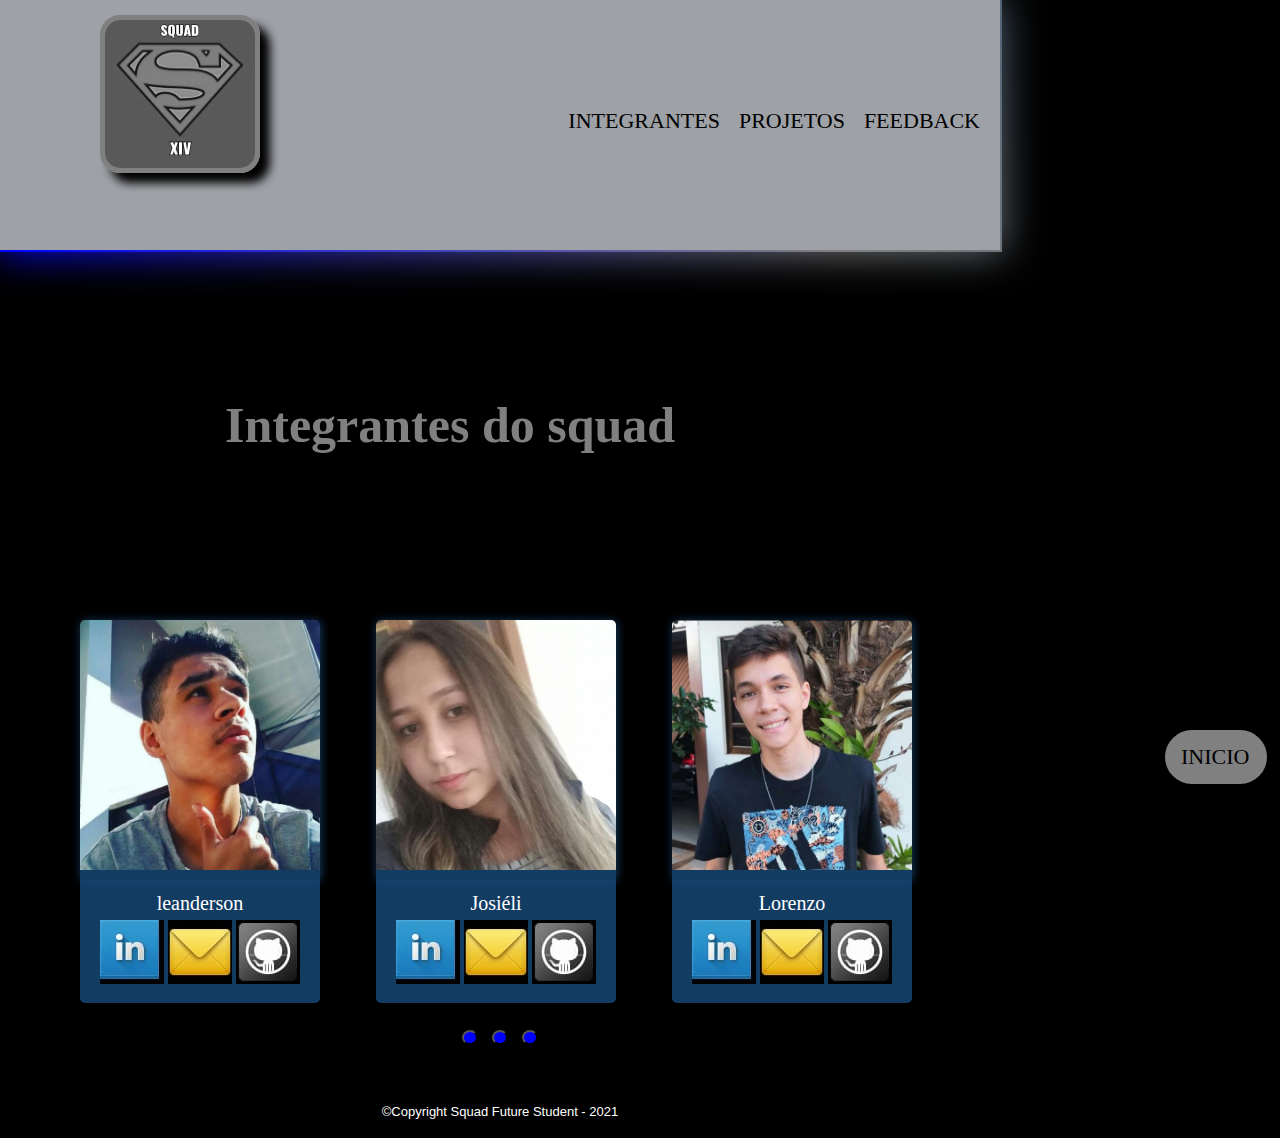
==== index.html @ 220d4c0f "Primeiro commit" ====
<!DOCTYPE html>
    <html>
        <head>
            <meta charset="UTF-8">
            <title>#Teu Futuro/Imed</title>

            <link rel="stylesheet" href="reset.css"><!--arquivo que limpa os estilos que o proprio navegador ja adiciona--> 
            <link rel="stylesheet" href="style.css">

            <meta http-equiv="X-UA-Compatible" content="IE=edge">
            <meta name="viewport" content="width=device-width, initial-scale=1.0">
        </head>

        <body class="plano-de-fundo">  
            <header>
                <div class="logo2" id="voltar-inicio"></div> 
                <img id="logo-squad" alt="logo do squad 14" src="logo-squad.jpeg">           
                    <nav>
                        <ul> 
                            <li><a href="#integrantes">Integrantes</a></li>
                            <li><a href="Projetos.html">Projetos</a></li>
                            <li><a href="feedback.html">Feedback</a></li>
                            <li class="voltar-inicio"><a href="#voltar-inicio">inicio</a></li>  
                        </ul>
                    </nav>
            </header>

            <main>
                <h2 id="integrantes" class="titulo-integrantes">Integrantes do squad</h2>
                
                <div class="center">
                    <div class="wrapper">
                    <div class="inner">
                    <div class="card">
                    <img src="leanderson.jpeg">
                    <div class="content">
                    <h1>leanderson</h1>
                    <a href="https://www.linkedin.com/in/leanderson-p-b7575b210/"><img border="0" src="linkedin.jpeg"></a>
                    <a href="mailto:leanderson-pdsilva@educar.rs.gov.br"><img border="0" src="email.jpeg"></a>
                    <a href="https://github.com/Leanderson-021"><img border="0" src="github.jpeg"></a>
                </div>
                </div>
                <div class="card">
                    <img  src="Josiéli.jpeg">
                    <div class="content">
                    <h1>Josiéli</h1>
                    <a href="https://www.linkedin.com/in/josiéli-de-souza-de-ramos"><img border="0" src="linkedin.jpeg"></a>
                    <a href="mailto:josielisouzaderamos714@gmail.com"><img border="0" src="email.jpeg"></a>
                    <a href="https://github.com/Josi014"><img border="0" src="github.jpeg"></a>
                </div>
                </div>
                <div class="card">
                    <img src="Lorenzo.jpeg">
                    <div class="content">
                    <h1>Lorenzo</h1>
                    <a href="https://www.linkedin.com/in/lorenzo-callegaro-08972020b/"><img border="0" src="linkedin.jpeg"></a>
                    <a href="mailto:lorenzocallegaro6@gmail.com"><img border="0" src="email.jpeg"></a>
                    <a href="https://github.com/lorenzcalle"><img border="0" src="github.jpeg"></a>
                </div>
                </div>
                </div>
                </div>
                
                <div class="map">
                    <button id="active first"></button>
                    <button class="second"></button>
                    <button class="third"></button>
                </div>
                </div>
                <script src="javascript.js"></script>
            </main>
            
            <footer>
                <p class="Copyright">&copy;Copyright Squad Future Student - 2021</p>
            </footer>
        
            
        </body>
    </html>
---- style.css ----
.plano-de-fundo{
    background: black;
    position: absolute;
}

.logo2{
    background-image: url(cinza-img.jpeg);
    width: 100%;
    height: 250px;
    position: absolute;
}

.logo2:before,
.logo2:after{
    content: '';
    position: absolute;
    left: -2px;
    top: -2px;
    background:linear-gradient(45deg,#0000ff,gray,#174978d2, white, black, green);
    width:calc( 100% + 4px);
    height: calc( 100% + 4px);
    background-size: 400%;
    z-index: -1;
    animation: animate 20s linear infinite;
}

@keyframes animate{
    0%{
        background-position: 0 0;
    }

    50%{
        background-position:300% 0;
    }

    100%{
        background-position:0 0;
    }
}

.logo2:after{
    filter: blur(20px);
}

#logo-squad{
    position: absolute;
    width: 15%;
    height: 13%;
    margin: 15px 0;
    left: 10%;
    border-radius: 20px;
    border: 5px solid;
    border-color: gray;  
    box-shadow: 10px 10px 10px #000000;    
}

.voltar-inicio{
    position: fixed;
    right: 0;
    top: 85%;
    width: 70px;
    margin-top: -2.5em;
    margin-right: 0.5rem;
    padding: 1rem;
    background: gray;
    border-radius: 50px;
    border: 5px solid;
    border-color: black;    
}

.voltar-inicio:hover{
    border-color: #174978d2;
}

.voltar-inicio:active{
    border-color: gray;
}

nav {
    position: absolute;
    top: 110px;
    right: 20px;
}

nav li {
   display: inline;
   margin: 0 0 0 15px;
}

nav a {
    text-transform: uppercase;
    font-family: initial;
    color: black;
    font-size: 22px;
    text-decoration: none;
}

nav a:hover{
    color: #174978d2;
    text-decoration: underline;
    font-weight: bolder;
    font-size: 23px;
    box-shadow: 5px 5px 5px white;   
}

.titulo-integrantes{
    position: absolute;
    padding-top: 400px;
    padding-left: 225px;
    color: gray;
    font-weight: bolder;
    font-size: 50px;
    font-family: Georgia, 'Times New Roman', Times, serif;
}

main{
    width: 1000px;
}

.center{ 
    align-items: center;
    display: flex;
    flex-direction: column;
    height: 100%;
    justify-content: center;
}

.wrapper {
    display: flex;
    grid-gap: 1em;
    overflow: hidden;
    width: 55em;
}

.wrapper > .inner { 
        display: flex;
        grid-gap: 1em;
        transition: all 1s ease-in-out;
        height: 300px; 
        position: absolute;
        padding-top: 600px;    
}   

.card{
    margin: 20px;
    border-radius: 0.5em;
    box-shadow: 1px 1px 10px #174978d2; 
    border-radius: 5px;
}

.card > img {
    border-top-right-radius: inherit;
    border-top-left-radius: inherit;
    display: block;
    width: 15em;
    height: 250px;
}

.card >.content {
    border-bottom-left-radius: inherit;
    border-bottom-right-radius: inherit;
    padding: 1em;
    background-color: #174978d2; 
    text-align: center;}

.card > .content:hover{
    background-color: #08233bd2;

}

h1, h3 {
    margin:  0.35em 0;}

h1 {
  color: #fff;
  font-size: 1.25rem;
  line-height: 1;
}

h3 {
    color: #ccc;
    font-size: 0.9rem;
    font-weight: 300;
}

button{
    position: relative;
    background-color: blue;
    cursor: pointer;
    margin: 5px;
    top: 1025px;
    user-select: none;
    border-radius: 70%;
    width: 15px;
    height: 15px;
}


button:hover{
    background-color:bisque ;
}
 
footer{
    display: flex;
    background-color: black;
    font-family: 'Ubuntu', sans-serif;
    flex-direction: column;
    align-items: center;
    margin-top: 1060px;
}

footer p{
    margin-bottom: 10px;
}

.Copyright{
    color: #ffffff;
    font-size: 13px;
    margin: 20px;
}

@media(max-width: 700px){
    .logo2, .plano-de-fundo
    header{
        display: flex;
        flex-direction: column;
        margin-bottom: 10px;
    }

main{
        display: flex;
    }

}
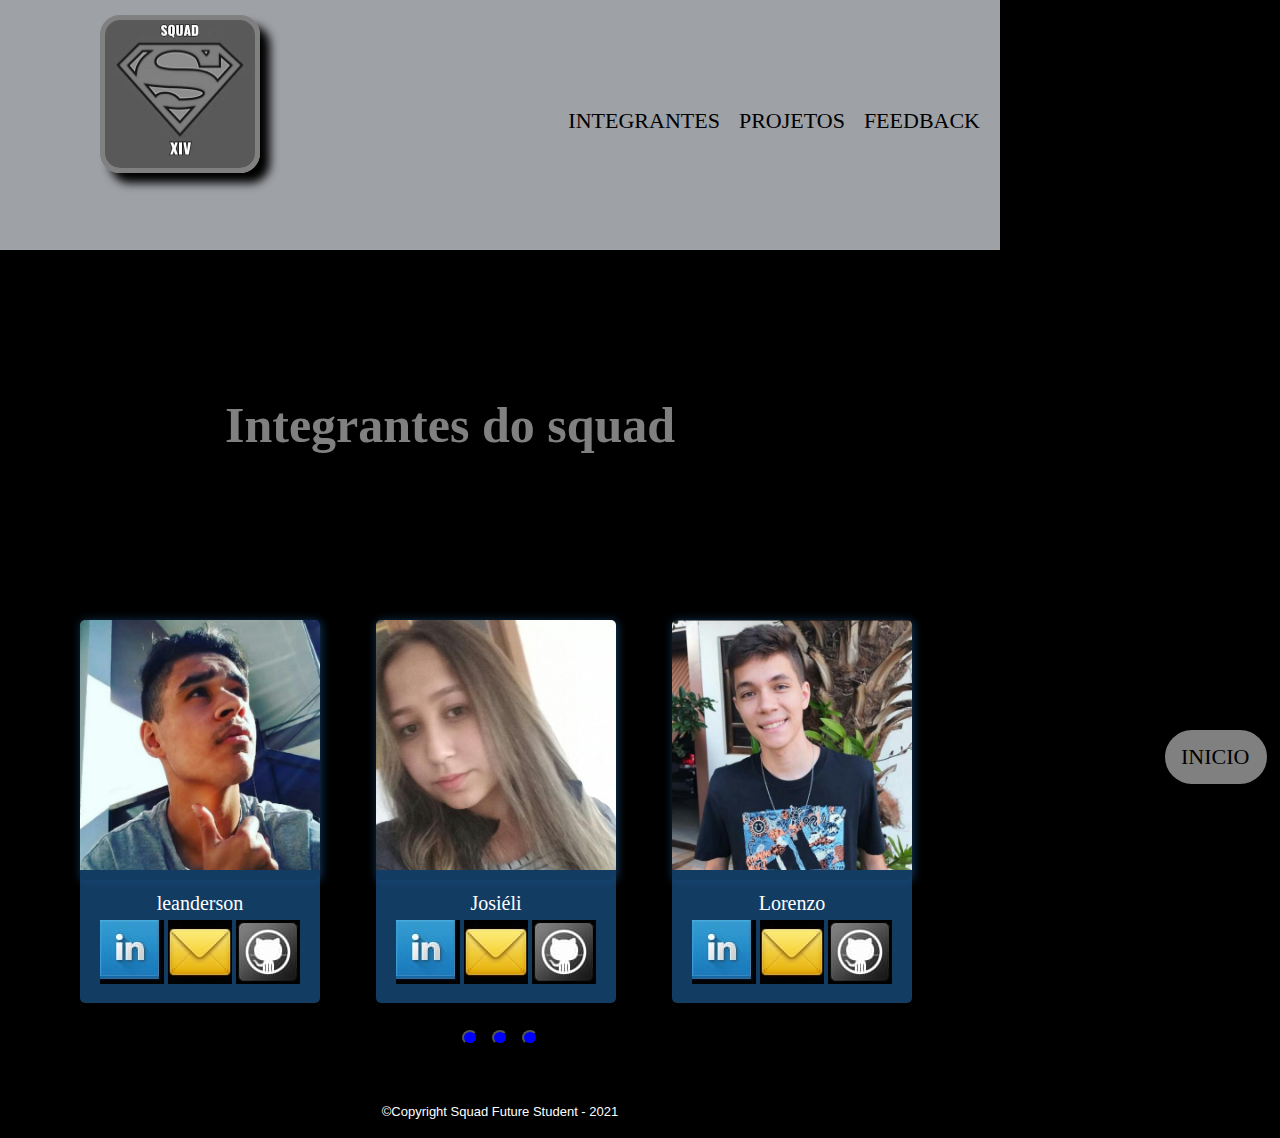
==== commit bd45c9c2: "Segundo commit" ====
--- a/index.html
+++ b/index.html
@@ -13,8 +13,8 @@
 
         <body class="plano-de-fundo">  
             <header>
-                <div class="logo2" id="voltar-inicio"></div> 
-                <img id="logo-squad" alt="logo do squad 14" src="logo-squad.jpeg">           
+                <img id="voltar-inicio" class="logo2" alt="logo2" src="fotos/cinza-img.jpeg">           
+                <img id="logo-squad" alt="logo do squad 14" src="fotos/logo-squad.jpeg">           
                     <nav>
                         <ul> 
                             <li><a href="#integrantes">Integrantes</a></li>
@@ -25,37 +25,37 @@
                     </nav>
             </header>
 
-            <main>
-                <h2 id="integrantes" class="titulo-integrantes">Integrantes do squad</h2>
+            <main id="integrantes">
+                <h2 class="titulo-integrantes">Integrantes do squad</h2>
                 
                 <div class="center">
                     <div class="wrapper">
                     <div class="inner">
                     <div class="card">
-                    <img src="leanderson.jpeg">
+                    <img src="fotos/leanderson.jpeg">
                     <div class="content">
                     <h1>leanderson</h1>
-                    <a href="https://www.linkedin.com/in/leanderson-p-b7575b210/"><img border="0" src="linkedin.jpeg"></a>
-                    <a href="mailto:leanderson-pdsilva@educar.rs.gov.br"><img border="0" src="email.jpeg"></a>
-                    <a href="https://github.com/Leanderson-021"><img border="0" src="github.jpeg"></a>
+                    <a href="https://www.linkedin.com/in/leanderson-p-b7575b210/"><img border="0" src="fotos/linkedin.jpeg"></a>
+                    <a href="mailto:leanderson-pdsilva@educar.rs.gov.br"><img border="0" src="fotos/email.jpeg"></a>
+                    <a href="https://github.com/Leanderson-021"><img border="0" src="fotos/github.jpeg"></a>
                 </div>
                 </div>
                 <div class="card">
-                    <img  src="Josiéli.jpeg">
+                    <img  src="fotos/Josiéli.jpeg">
                     <div class="content">
                     <h1>Josiéli</h1>
-                    <a href="https://www.linkedin.com/in/josiéli-de-souza-de-ramos"><img border="0" src="linkedin.jpeg"></a>
-                    <a href="mailto:josielisouzaderamos714@gmail.com"><img border="0" src="email.jpeg"></a>
-                    <a href="https://github.com/Josi014"><img border="0" src="github.jpeg"></a>
+                    <a href="https://www.linkedin.com/in/josiéli-de-souza-de-ramos"><img border="0" src="fotos/linkedin.jpeg"></a>
+                    <a href="mailto:josielisouzaderamos714@gmail.com"><img border="0" src="fotos/email.jpeg"></a>
+                    <a href="https://github.com/Josi014"><img border="0" src="fotos/github.jpeg"></a>
                 </div>
                 </div>
                 <div class="card">
-                    <img src="Lorenzo.jpeg">
+                    <img src="fotos/Lorenzo.jpeg">
                     <div class="content">
                     <h1>Lorenzo</h1>
-                    <a href="https://www.linkedin.com/in/lorenzo-callegaro-08972020b/"><img border="0" src="linkedin.jpeg"></a>
-                    <a href="mailto:lorenzocallegaro6@gmail.com"><img border="0" src="email.jpeg"></a>
-                    <a href="https://github.com/lorenzcalle"><img border="0" src="github.jpeg"></a>
+                    <a href="https://www.linkedin.com/in/lorenzo-callegaro-08972020b/"><img border="0" src="fotos/linkedin.jpeg"></a>
+                    <a href="mailto:lorenzocallegaro6@gmail.com"><img border="0" src="fotos/email.jpeg"></a>
+                    <a href="https://github.com/lorenzcalle"><img border="0" src="fotos/github.jpeg"></a>
                 </div>
                 </div>
                 </div>
@@ -67,7 +67,7 @@
                     <button class="third"></button>
                 </div>
                 </div>
-                <script src="javascript.js"></script>
+                <script src="js/javascript.js"></script>
             </main>
             
             <footer>
--- a/style.css
+++ b/style.css
@@ -4,7 +4,6 @@
 }
 
 .logo2{
-    background-image: url(cinza-img.jpeg);
     width: 100%;
     height: 250px;
     position: absolute;
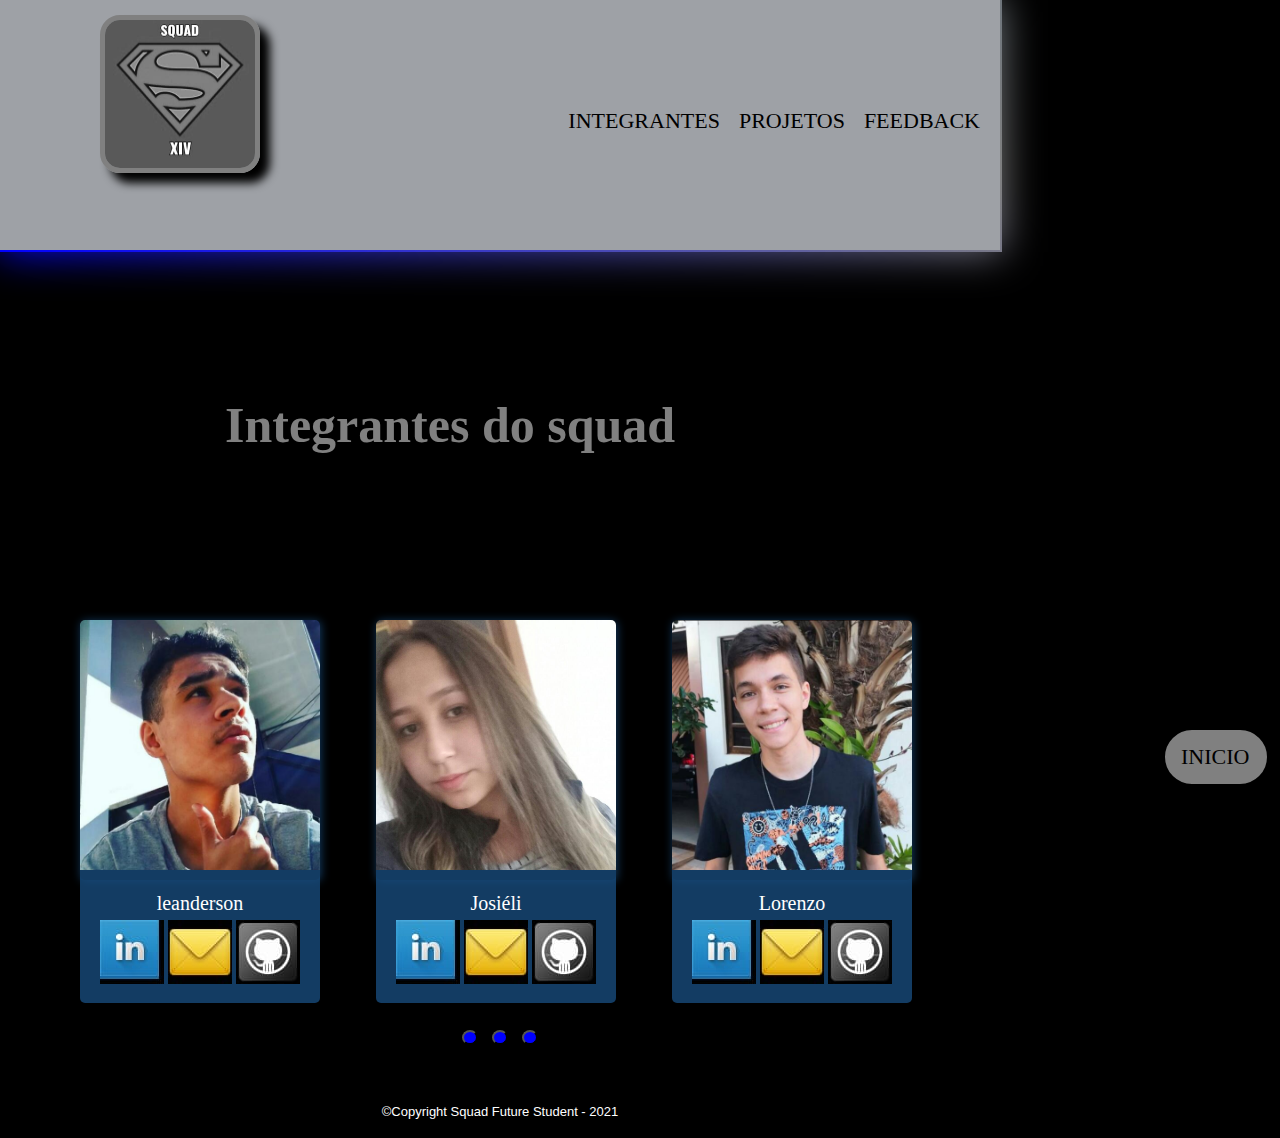
==== commit b4138251: "Terceiro commit" ====
--- a/index.html
+++ b/index.html
@@ -13,7 +13,7 @@
 
         <body class="plano-de-fundo">  
             <header>
-                <img id="voltar-inicio" class="logo2" alt="logo2" src="fotos/cinza-img.jpeg">           
+                <div id="voltar-inicio" class="logo2"></div>          
                 <img id="logo-squad" alt="logo do squad 14" src="fotos/logo-squad.jpeg">           
                     <nav>
                         <ul> 
@@ -25,8 +25,8 @@
                     </nav>
             </header>
 
-            <main id="integrantes">
-                <h2 class="titulo-integrantes">Integrantes do squad</h2>
+            <main>
+                <h2 id="integrantes" class="titulo-integrantes">Integrantes do squad</h2>
                 
                 <div class="center">
                     <div class="wrapper">
--- a/style.css
+++ b/style.css
@@ -4,6 +4,7 @@
 }
 
 .logo2{
+    background-image: url(fotos/imagecinza.jpeg);
     width: 100%;
     height: 250px;
     position: absolute;
@@ -15,7 +16,7 @@
     position: absolute;
     left: -2px;
     top: -2px;
-    background:linear-gradient(45deg,#0000ff,gray,#174978d2, white, black, green);
+    background:linear-gradient(45deg,#0000ff,gray,#174978d2, white, black);
     width:calc( 100% + 4px);
     height: calc( 100% + 4px);
     background-size: 400%;
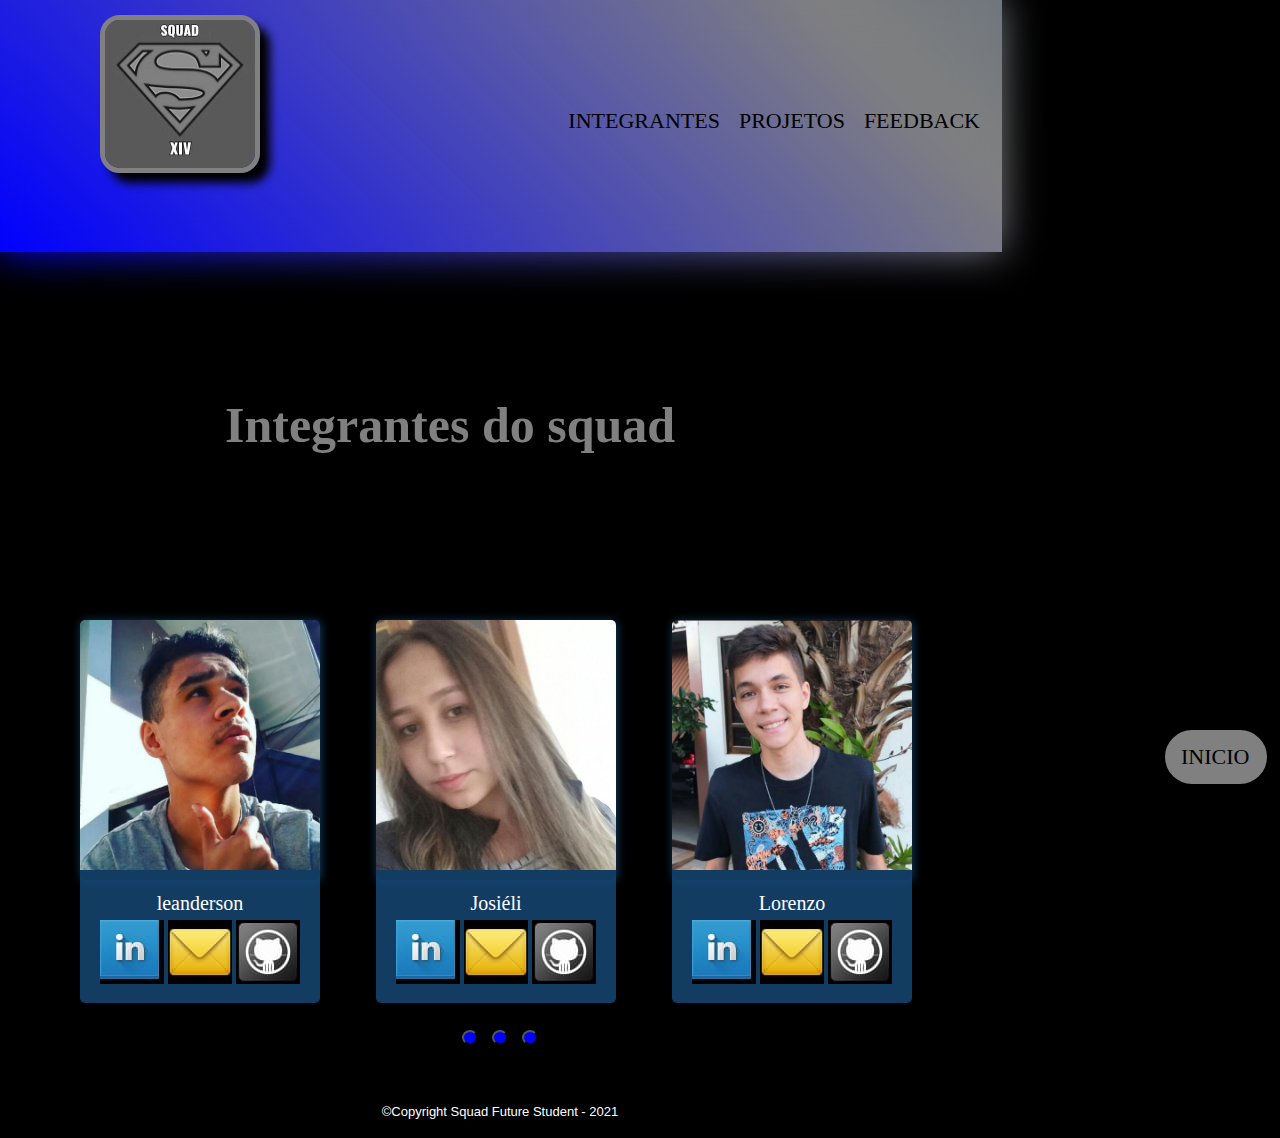
==== commit 6ab123d3: "Sexto commit" ====
--- a/index.html
+++ b/index.html
@@ -4,8 +4,8 @@
             <meta charset="UTF-8">
             <title>#Teu Futuro/Imed</title>
 
-            <link rel="stylesheet" href="reset.css"><!--arquivo que limpa os estilos que o proprio navegador ja adiciona--> 
-            <link rel="stylesheet" href="style.css">
+            <link rel="stylesheet" href="css/reset.css"><!--arquivo que limpa os estilos que o proprio navegador ja adiciona--> 
+            <link rel="stylesheet" href="css/style.css">
 
             <meta http-equiv="X-UA-Compatible" content="IE=edge">
             <meta name="viewport" content="width=device-width, initial-scale=1.0">
@@ -14,7 +14,7 @@
         <body class="plano-de-fundo">  
             <header>
                 <div id="voltar-inicio" class="logo2"></div>          
-                <img id="logo-squad" alt="logo do squad 14" src="fotos/logo-squad.jpeg">           
+                <img id="logo-squad" alt="logo do squad 14" src="images/logo-squad.jpeg">           
                     <nav>
                         <ul> 
                             <li><a href="#integrantes">Integrantes</a></li>
@@ -32,7 +32,7 @@
                     <div class="wrapper">
                     <div class="inner">
                     <div class="card">
-                    <img src="fotos/leanderson.jpeg">
+                    <img src="images/integrante1.jpeg">
                     <div class="content">
                     <h1>leanderson</h1>
                     <a href="https://www.linkedin.com/in/leanderson-p-b7575b210/"><img border="0" src="fotos/linkedin.jpeg"></a>
@@ -41,7 +41,7 @@
                 </div>
                 </div>
                 <div class="card">
-                    <img  src="fotos/Josiéli.jpeg">
+                    <img  src="images/integrante2.jpeg">
                     <div class="content">
                     <h1>Josiéli</h1>
                     <a href="https://www.linkedin.com/in/josiéli-de-souza-de-ramos"><img border="0" src="fotos/linkedin.jpeg"></a>
@@ -50,7 +50,7 @@
                 </div>
                 </div>
                 <div class="card">
-                    <img src="fotos/Lorenzo.jpeg">
+                    <img src="images/integrante3.jpeg">
                     <div class="content">
                     <h1>Lorenzo</h1>
                     <a href="https://www.linkedin.com/in/lorenzo-callegaro-08972020b/"><img border="0" src="fotos/linkedin.jpeg"></a>
--- a/css/style.css
+++ b/css/style.css
@@ -0,0 +1,234 @@
+.plano-de-fundo{
+    background: black;
+    position: absolute;
+}
+
+.logo2{
+    background-image: url(images/logo-cinza.jpeg);
+    width: 100%;
+    height: 250px;
+    position: absolute;
+}
+
+.logo2:before,
+.logo2:after{
+    content: '';
+    position: absolute;
+    left: -2px;
+    top: -2px;
+    background:linear-gradient(45deg,#0000ff,gray,#174978d2, white, black);
+    width:calc( 100% + 4px);
+    height: calc( 100% + 4px);
+    background-size: 400%;
+    z-index: -1;
+    animation: animate 20s linear infinite;
+}
+
+@keyframes animate{
+    0%{
+        background-position: 0 0;
+    }
+
+    50%{
+        background-position:300% 0;
+    }
+
+    100%{
+        background-position:0 0;
+    }
+}
+
+.logo2:after{
+    filter: blur(20px);
+}
+
+#logo-squad{
+    position: absolute;
+    width: 15%;
+    height: 13%;
+    margin: 15px 0;
+    left: 10%;
+    border-radius: 20px;
+    border: 5px solid;
+    border-color: gray;  
+    box-shadow: 10px 10px 10px #000000;    
+}
+
+.voltar-inicio{
+    position: fixed;
+    right: 0;
+    top: 85%;
+    width: 70px;
+    margin-top: -2.5em;
+    margin-right: 0.5rem;
+    padding: 1rem;
+    background: gray;
+    border-radius: 50px;
+    border: 5px solid;
+    border-color: black;    
+}
+
+.voltar-inicio:hover{
+    border-color: #174978d2;
+}
+
+.voltar-inicio:active{
+    border-color: gray;
+}
+
+nav {
+    position: absolute;
+    top: 110px;
+    right: 20px;
+}
+
+nav li {
+   display: inline;
+   margin: 0 0 0 15px;
+}
+
+nav a {
+    text-transform: uppercase;
+    font-family: initial;
+    color: black;
+    font-size: 22px;
+    text-decoration: none;
+}
+
+nav a:hover{
+    color: #174978d2;
+    text-decoration: underline;
+    font-weight: bolder;
+    font-size: 23px;
+    box-shadow: 5px 5px 5px white;   
+}
+
+.titulo-integrantes{
+    position: absolute;
+    padding-top: 400px;
+    padding-left: 225px;
+    color: gray;
+    font-weight: bolder;
+    font-size: 50px;
+    font-family: Georgia, 'Times New Roman', Times, serif;
+}
+
+main{
+    width: 1000px;
+}
+
+.center{ 
+    align-items: center;
+    display: flex;
+    flex-direction: column;
+    height: 100%;
+    justify-content: center;
+}
+
+.wrapper {
+    display: flex;
+    grid-gap: 1em;
+    overflow: hidden;
+    width: 55em;
+}
+
+.wrapper > .inner { 
+        display: flex;
+        grid-gap: 1em;
+        transition: all 1s ease-in-out;
+        height: 300px; 
+        position: absolute;
+        padding-top: 600px;    
+}   
+
+.card{
+    margin: 20px;
+    border-radius: 0.5em;
+    box-shadow: 1px 1px 10px #174978d2; 
+    border-radius: 5px;
+}
+
+.card > img {
+    border-top-right-radius: inherit;
+    border-top-left-radius: inherit;
+    display: block;
+    width: 15em;
+    height: 250px;
+}
+
+.card >.content {
+    border-bottom-left-radius: inherit;
+    border-bottom-right-radius: inherit;
+    padding: 1em;
+    background-color: #174978d2; 
+    text-align: center;}
+
+.card > .content:hover{
+    background-color: #08233bd2;
+
+}
+
+h1, h3 {
+    margin:  0.35em 0;}
+
+h1 {
+  color: #fff;
+  font-size: 1.25rem;
+  line-height: 1;
+}
+
+h3 {
+    color: #ccc;
+    font-size: 0.9rem;
+    font-weight: 300;
+}
+
+button{
+    position: relative;
+    background-color: blue;
+    cursor: pointer;
+    margin: 5px;
+    top: 1025px;
+    user-select: none;
+    border-radius: 70%;
+    width: 15px;
+    height: 15px;
+}
+
+
+button:hover{
+    background-color:bisque ;
+}
+ 
+footer{
+    display: flex;
+    background-color: black;
+    font-family: 'Ubuntu', sans-serif;
+    flex-direction: column;
+    align-items: center;
+    margin-top: 1060px;
+}
+
+footer p{
+    margin-bottom: 10px;
+}
+
+.Copyright{
+    color: #ffffff;
+    font-size: 13px;
+    margin: 20px;
+}
+
+@media(max-width: 700px){
+    .logo2, .plano-de-fundo
+    header{
+        display: flex;
+        flex-direction: column;
+        margin-bottom: 10px;
+    }
+
+main{
+        display: flex;
+    }
+
+}
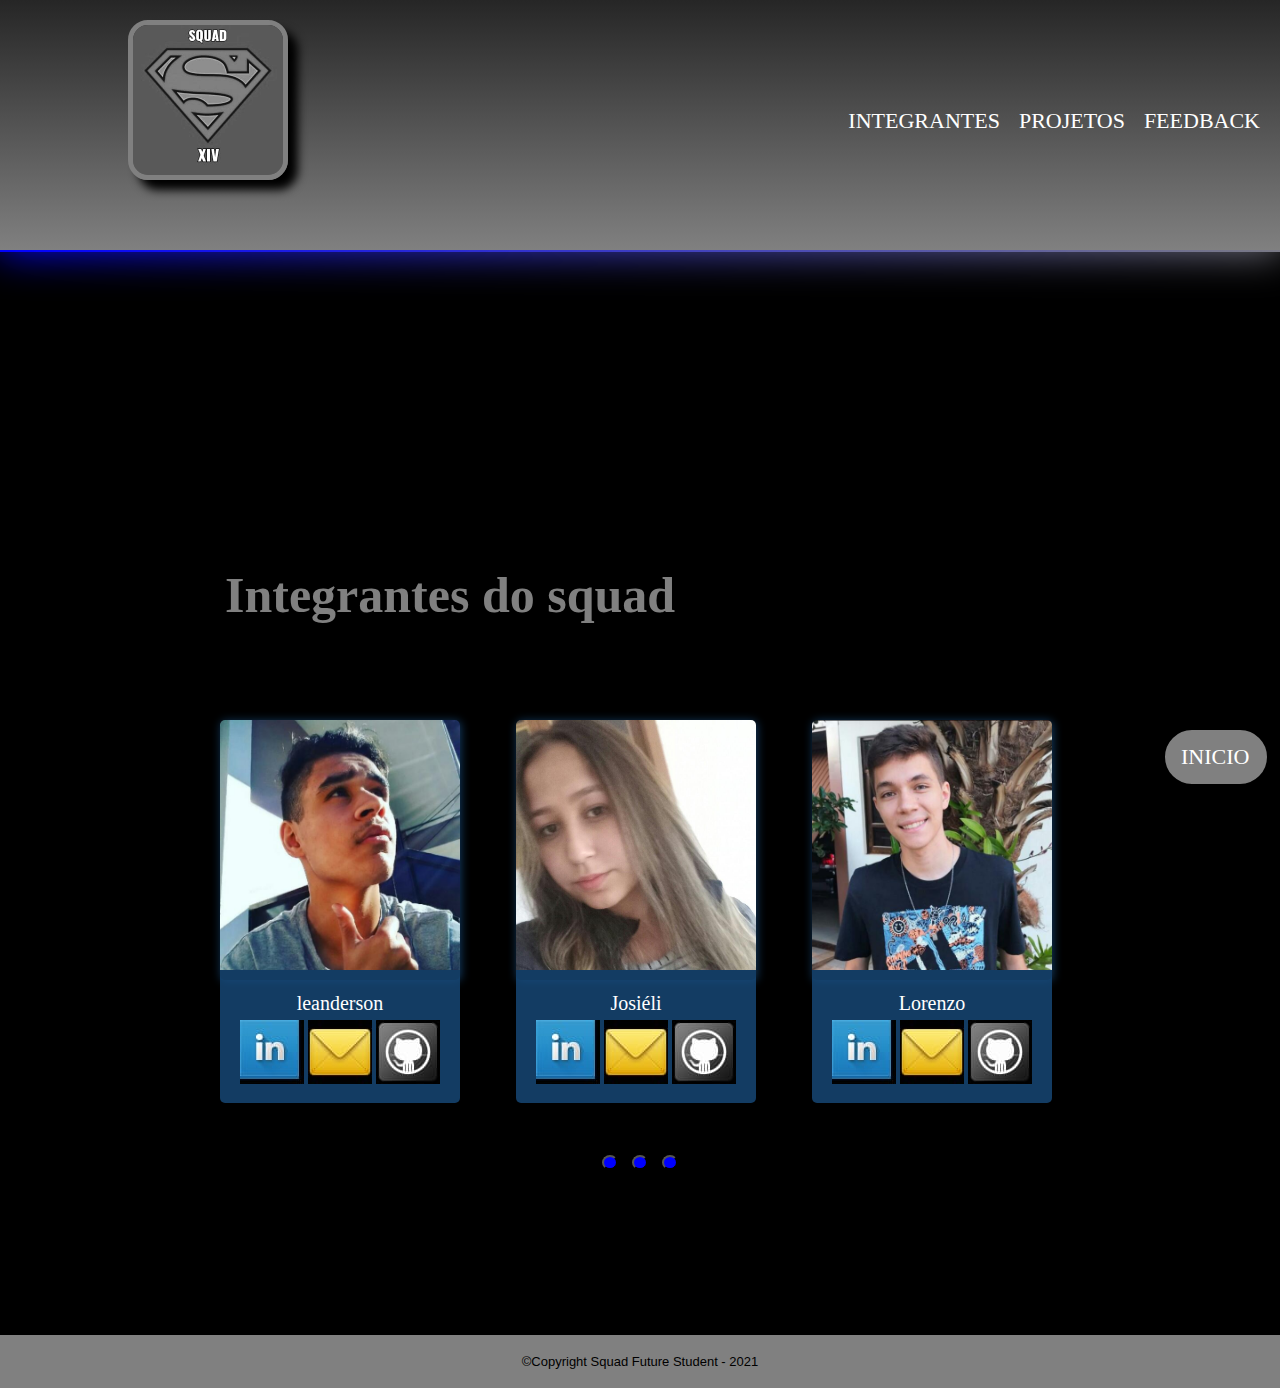
==== commit b3976e28: "Setimo commit, t" ====
--- a/index.html
+++ b/index.html
@@ -5,20 +5,23 @@
             <title>#Teu Futuro/Imed</title>
 
             <link rel="stylesheet" href="css/reset.css"><!--arquivo que limpa os estilos que o proprio navegador ja adiciona--> 
+            <link rel="stylesheet" href="css/header.css">
             <link rel="stylesheet" href="css/style.css">
+            <link rel="stylesheet" href="css/responsividade.css">
+
 
             <meta http-equiv="X-UA-Compatible" content="IE=edge">
             <meta name="viewport" content="width=device-width, initial-scale=1.0">
         </head>
 
-        <body class="plano-de-fundo">  
+        <body>  
             <header>
                 <div id="voltar-inicio" class="logo2"></div>          
-                <img id="logo-squad" alt="logo do squad 14" src="images/logo-squad.jpeg">           
+                <img id="logo-squad" alt="logo do squad 14" src="images/cabecalho/logo-squad.jpeg">           
                     <nav>
                         <ul> 
                             <li><a href="#integrantes">Integrantes</a></li>
-                            <li><a href="Projetos.html">Projetos</a></li>
+                            <li><a href="projetos.html">Projetos</a></li>
                             <li><a href="feedback.html">Feedback</a></li>
                             <li class="voltar-inicio"><a href="#voltar-inicio">inicio</a></li>  
                         </ul>
@@ -32,30 +35,30 @@
                     <div class="wrapper">
                     <div class="inner">
                     <div class="card">
-                    <img src="images/integrante1.jpeg">
+                    <img src="images/integrantes/integrante1.jpeg">
                     <div class="content">
                     <h1>leanderson</h1>
-                    <a href="https://www.linkedin.com/in/leanderson-p-b7575b210/"><img border="0" src="fotos/linkedin.jpeg"></a>
-                    <a href="mailto:leanderson-pdsilva@educar.rs.gov.br"><img border="0" src="fotos/email.jpeg"></a>
-                    <a href="https://github.com/Leanderson-021"><img border="0" src="fotos/github.jpeg"></a>
+                    <a href="https://www.linkedin.com/in/leanderson-p-b7575b210/"><img border="0" src="images/redesDeContato/linkedin.jpeg"></a>
+                    <a href="mailto:leanderson-pdsilva@educar.rs.gov.br"><img border="0" src="images/redesDeContato/email.jpeg"></a>
+                    <a href="https://github.com/Leanderson-021"><img border="0" src="images/redesDeContato/github.jpeg"></a>
                 </div>
                 </div>
                 <div class="card">
-                    <img  src="images/integrante2.jpeg">
+                    <img  src="images/integrantes/integrante2.jpeg">
                     <div class="content">
                     <h1>Josiéli</h1>
-                    <a href="https://www.linkedin.com/in/josiéli-de-souza-de-ramos"><img border="0" src="fotos/linkedin.jpeg"></a>
-                    <a href="mailto:josielisouzaderamos714@gmail.com"><img border="0" src="fotos/email.jpeg"></a>
-                    <a href="https://github.com/Josi014"><img border="0" src="fotos/github.jpeg"></a>
+                    <a href="https://www.linkedin.com/in/josiéli-de-souza-de-ramos"><img border="0" src="images/redesDeContato/linkedin.jpeg"></a>
+                    <a href="mailto:josielisouzaderamos714@gmail.com"><img border="0" src="images/redesDeContato/email.jpeg"></a>
+                    <a href="https://github.com/Josi014"><img border="0" src="images/redesDeContato/github.jpeg"></a>
                 </div>
                 </div>
                 <div class="card">
-                    <img src="images/integrante3.jpeg">
+                    <img src="images/integrantes/integrante3.jpeg">
                     <div class="content">
                     <h1>Lorenzo</h1>
-                    <a href="https://www.linkedin.com/in/lorenzo-callegaro-08972020b/"><img border="0" src="fotos/linkedin.jpeg"></a>
-                    <a href="mailto:lorenzocallegaro6@gmail.com"><img border="0" src="fotos/email.jpeg"></a>
-                    <a href="https://github.com/lorenzcalle"><img border="0" src="fotos/github.jpeg"></a>
+                    <a href="https://www.linkedin.com/in/lorenzo-callegaro-08972020b/"><img border="0" src="images/redesDeContato/linkedin.jpeg"></a>
+                    <a href="mailto:lorenzocallegaro6@gmail.com"><img border="0" src="images/redesDeContato/email.jpeg"></a>
+                    <a href="https://github.com/lorenzcalle"><img border="0" src="images/redesDeContato/github.jpeg"></a>
                 </div>
                 </div>
                 </div>
@@ -69,11 +72,9 @@
                 </div>
                 <script src="js/javascript.js"></script>
             </main>
-            
+        
             <footer>
-                <p class="Copyright">&copy;Copyright Squad Future Student - 2021</p>
+                    <p class="Copyright">&copy;Copyright Squad Future Student - 2021</p>
             </footer>
-        
-            
         </body>
     </html>--- a/css/header.css
+++ b/css/header.css
@@ -0,0 +1,127 @@
+body{
+    margin: 0;
+    padding: 0;
+    background: #000;
+}
+
+.logo2{
+    position: relative;
+    padding: 0;
+    margin: 0;
+    width:100%;
+    height: 250px;
+    background: linear-gradient(0deg,gray,#262626);
+}
+
+.logo2:before,
+.logo2:after{
+    content: '';
+    position: absolute;
+    left: -2px;
+    top: -2px;
+    background:linear-gradient(45deg,#0000ff,gray,#174978d2, white, black);
+    width:calc( 100% + 4px);
+    height: calc( 100% + 4px);
+    background-size: 400%;
+    z-index: -1;
+    animation: animate 20s linear infinite;
+}
+
+@keyframes animate{
+    0%{
+        background-position: 0 0;
+    }
+
+    50%{
+        background-position:300% 0;
+    }
+
+    100%{
+        background-position:0 0;
+    }
+}
+
+.logo2:after{
+    filter: blur(20px);
+}
+
+#logo-squad{
+    position: absolute;
+    width: 150px;
+    height: 150px;
+    margin: -230px 0;
+    left: 10%;
+    border-radius: 20px;
+    border: 5px solid;
+    border-color: gray;  
+    box-shadow: 10px 10px 10px #000000;    
+}
+
+.voltar-inicio{
+    position: fixed;
+    right: 0;
+    top: 85%;
+    width: 70px;
+    margin-top: -2.5em;
+    margin-right: 0.5rem;
+    padding: 1rem;
+    background: gray;
+    border-radius: 50px;
+    border: 5px solid;
+    border-color: black;    
+}
+
+.voltar-inicio:hover{
+    border-color: #174978d2;
+}
+
+.voltar-inicio:active{
+    border-color: gray;
+}
+
+nav {
+    position: absolute;
+    top: 110px;
+    right: 20px;
+}
+
+nav li {
+   display: inline;
+   margin: 0 0 0 15px;
+}
+
+nav a {
+    text-transform: uppercase;
+    font-family: initial;
+    color: white;
+    font-size: 22px;
+    text-decoration: none;
+}
+
+nav a:hover{
+    color: blue;
+    text-decoration: underline;
+    font-weight: bolder;
+    font-size: 23px;
+    box-shadow: 5px 5px 5px white;   
+}
+
+/**RODAPE**/
+footer{
+    display: flex;
+    background-color: gray;
+    font-family: 'Ubuntu', sans-serif;
+    flex-direction: column;
+    align-items: center;
+    margin-top: 1060px;
+}
+
+footer p{
+    margin-bottom: 10px;
+}
+
+.Copyright{
+    color: #000000;
+    font-size: 13px;
+    margin: 20px;
+}--- a/css/style.css
+++ b/css/style.css
@@ -1,120 +1,11 @@
-.plano-de-fundo{
-    background: black;
-    position: absolute;
-}
-
-.logo2{
-    background-image: url(images/logo-cinza.jpeg);
-    width: 100%;
-    height: 250px;
-    position: absolute;
-}
-
-.logo2:before,
-.logo2:after{
-    content: '';
-    position: absolute;
-    left: -2px;
-    top: -2px;
-    background:linear-gradient(45deg,#0000ff,gray,#174978d2, white, black);
-    width:calc( 100% + 4px);
-    height: calc( 100% + 4px);
-    background-size: 400%;
-    z-index: -1;
-    animation: animate 20s linear infinite;
-}
-
-@keyframes animate{
-    0%{
-        background-position: 0 0;
-    }
-
-    50%{
-        background-position:300% 0;
-    }
-
-    100%{
-        background-position:0 0;
-    }
-}
-
-.logo2:after{
-    filter: blur(20px);
-}
-
-#logo-squad{
-    position: absolute;
-    width: 15%;
-    height: 13%;
-    margin: 15px 0;
-    left: 10%;
-    border-radius: 20px;
-    border: 5px solid;
-    border-color: gray;  
-    box-shadow: 10px 10px 10px #000000;    
-}
-
-.voltar-inicio{
-    position: fixed;
-    right: 0;
-    top: 85%;
-    width: 70px;
-    margin-top: -2.5em;
-    margin-right: 0.5rem;
-    padding: 1rem;
-    background: gray;
-    border-radius: 50px;
-    border: 5px solid;
-    border-color: black;    
-}
-
-.voltar-inicio:hover{
-    border-color: #174978d2;
-}
-
-.voltar-inicio:active{
-    border-color: gray;
-}
-
-nav {
-    position: absolute;
-    top: 110px;
-    right: 20px;
-}
-
-nav li {
-   display: inline;
-   margin: 0 0 0 15px;
-}
-
-nav a {
-    text-transform: uppercase;
-    font-family: initial;
-    color: black;
-    font-size: 22px;
-    text-decoration: none;
-}
-
-nav a:hover{
-    color: #174978d2;
-    text-decoration: underline;
-    font-weight: bolder;
-    font-size: 23px;
-    box-shadow: 5px 5px 5px white;   
-}
-
 .titulo-integrantes{
     position: absolute;
-    padding-top: 400px;
+    padding-top: 320px;
     padding-left: 225px;
     color: gray;
     font-weight: bolder;
     font-size: 50px;
     font-family: Georgia, 'Times New Roman', Times, serif;
-}
-
-main{
-    width: 1000px;
 }
 
 .center{ 
@@ -138,7 +29,7 @@
         transition: all 1s ease-in-out;
         height: 300px; 
         position: absolute;
-        padding-top: 600px;    
+        padding-top: 450px;    
 }   
 
 .card{
@@ -188,7 +79,7 @@
     background-color: blue;
     cursor: pointer;
     margin: 5px;
-    top: 1025px;
+    top: 900px;
     user-select: none;
     border-radius: 70%;
     width: 15px;
@@ -200,35 +91,3 @@
     background-color:bisque ;
 }
  
-footer{
-    display: flex;
-    background-color: black;
-    font-family: 'Ubuntu', sans-serif;
-    flex-direction: column;
-    align-items: center;
-    margin-top: 1060px;
-}
-
-footer p{
-    margin-bottom: 10px;
-}
-
-.Copyright{
-    color: #ffffff;
-    font-size: 13px;
-    margin: 20px;
-}
-
-@media(max-width: 700px){
-    .logo2, .plano-de-fundo
-    header{
-        display: flex;
-        flex-direction: column;
-        margin-bottom: 10px;
-    }
-
-main{
-        display: flex;
-    }
-
-}
--- a/css/responsividade.css
+++ b/css/responsividade.css
@@ -0,0 +1,30 @@
+@media(max-width: 700px){
+    header{
+        display: flex;
+        flex-direction: column;
+        margin-bottom: 10px;
+    }
+
+    h1{
+        text-align: center;
+        font-size: 2rem;
+        margin: 5px;
+        color: white;
+        text-shadow: 1px 2px 4px black;
+    }
+
+h3{
+        text-align: center;
+        margin-top: 15px;
+        font-size: 1.2rem;
+        margin: 5px;
+        color: white;
+        text-shadow: 1px 2px 4px black;
+    }
+
+ main{
+    flex-basis: 100%;
+}   
+}
+
+
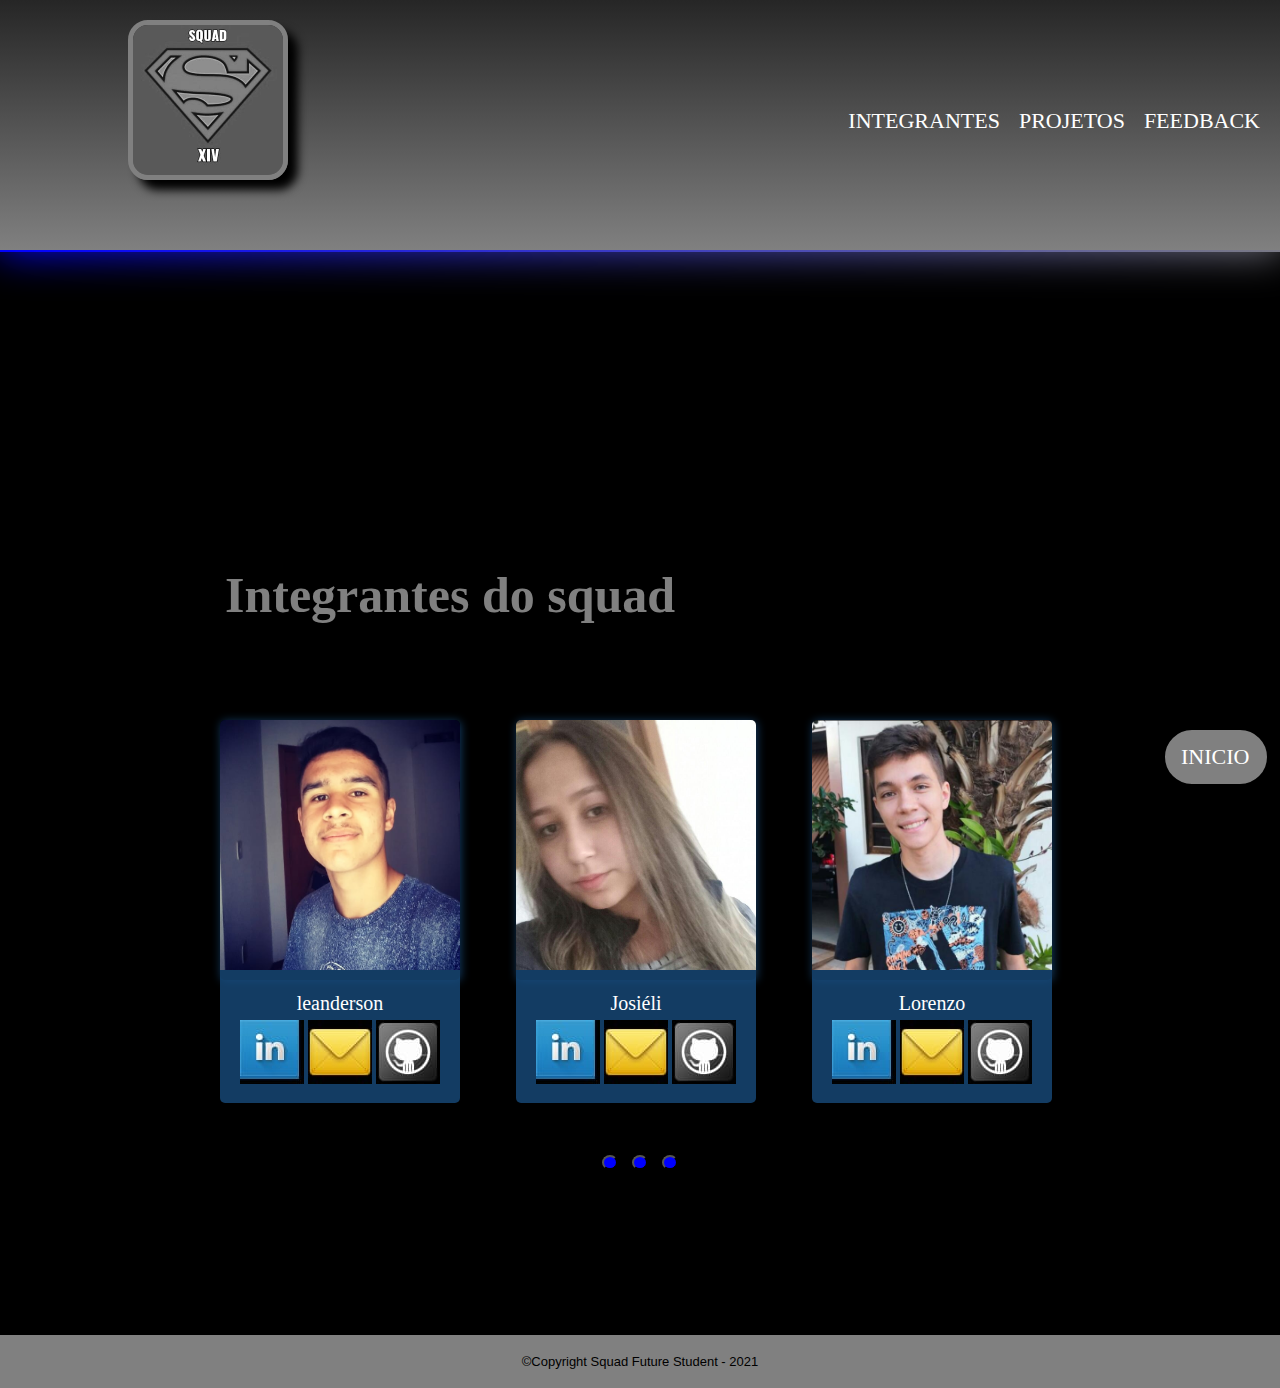
==== commit de0dd220: "nono commit" ====
--- a/index.html
+++ b/index.html
@@ -1,80 +1,83 @@
 <!DOCTYPE html>
-    <html>
-        <head>
-            <meta charset="UTF-8">
-            <title>#Teu Futuro/Imed</title>
+<html>
 
-            <link rel="stylesheet" href="css/reset.css"><!--arquivo que limpa os estilos que o proprio navegador ja adiciona--> 
-            <link rel="stylesheet" href="css/header.css">
-            <link rel="stylesheet" href="css/style.css">
-            <link rel="stylesheet" href="css/responsividade.css">
+<head>
+    <meta charset="UTF-8">
+    <title>#Teu Futuro/Imed</title>
+
+    <link rel="stylesheet" href="css/reset.css">
+    <!--arquivo que limpa os estilos que o proprio navegador ja adiciona-->
+    <link rel="stylesheet" href="css/header.css">
+    <link rel="stylesheet" href="css/style.css">
+    <link rel="stylesheet" href="css/responsividade.css">
 
 
-            <meta http-equiv="X-UA-Compatible" content="IE=edge">
-            <meta name="viewport" content="width=device-width, initial-scale=1.0">
-        </head>
+    <meta http-equiv="X-UA-Compatible" content="IE=edge">
+    <meta name="viewport" content="width=device-width, initial-scale=1.0">
+</head>
 
-        <body>  
-            <header>
-                <div id="voltar-inicio" class="logo2"></div>          
-                <img id="logo-squad" alt="logo do squad 14" src="images/cabecalho/logo-squad.jpeg">           
-                    <nav>
-                        <ul> 
-                            <li><a href="#integrantes">Integrantes</a></li>
-                            <li><a href="projetos.html">Projetos</a></li>
-                            <li><a href="feedback.html">Feedback</a></li>
-                            <li class="voltar-inicio"><a href="#voltar-inicio">inicio</a></li>  
-                        </ul>
-                    </nav>
-            </header>
+<body>
+    <header>
+        <div id="voltar-inicio" class="logo2"></div>
+        <img id="logo-squad" alt="logo do squad 14" src="images/cabecalho/logo-squad.jpeg">
+        <nav>
+            <ul>
+                <li><a href="#integrantes">Integrantes</a></li>
+                <li><a href="projetos.html">Projetos</a></li>
+                <li><a href="feedback.html">Feedback</a></li>
+                <li class="voltar-inicio"><a href="#voltar-inicio">inicio</a></li>
+            </ul>
+        </nav>
+    </header>
 
-            <main>
-                <h2 id="integrantes" class="titulo-integrantes">Integrantes do squad</h2>
-                
-                <div class="center">
-                    <div class="wrapper">
-                    <div class="inner">
+    <main>
+        <h2 id="integrantes" class="titulo-integrantes">Integrantes do squad</h2>
+
+        <div class="center">
+            <div class="wrapper">
+                <div class="inner">
                     <div class="card">
-                    <img src="images/integrantes/integrante1.jpeg">
-                    <div class="content">
-                    <h1>leanderson</h1>
-                    <a href="https://www.linkedin.com/in/leanderson-p-b7575b210/"><img border="0" src="images/redesDeContato/linkedin.jpeg"></a>
-                    <a href="mailto:leanderson-pdsilva@educar.rs.gov.br"><img border="0" src="images/redesDeContato/email.jpeg"></a>
-                    <a href="https://github.com/Leanderson-021"><img border="0" src="images/redesDeContato/github.jpeg"></a>
+                        <img src="images/integrantes/integrante1.jpeg">
+                        <div class="content">
+                            <h1>leanderson</h1>
+                            <a href="https://www.linkedin.com/in/leanderson-p-b7575b210/"><img border="0" src="images/redesDeContato/linkedin.jpeg"></a>
+                            <a href="mailto:leanderson-pdsilva@educar.rs.gov.br"><img border="0" src="images/redesDeContato/email.jpeg"></a>
+                            <a href="https://github.com/Leanderson-021"><img border="0" src="images/redesDeContato/github.jpeg"></a>
+                        </div>
+                    </div>
+                    <div class="card">
+                        <img src="images/integrantes/integrante2.jpeg">
+                        <div class="content">
+                            <h1>Josiéli</h1>
+                            <a href="https://www.linkedin.com/in/josiéli-de-souza-de-ramos"><img border="0" src="images/redesDeContato/linkedin.jpeg"></a>
+                            <a href="mailto:josielisouzaderamos714@gmail.com"><img border="0" src="images/redesDeContato/email.jpeg"></a>
+                            <a href="https://github.com/Josi014"><img border="0" src="images/redesDeContato/github.jpeg"></a>
+                        </div>
+                    </div>
+                    <div class="card">
+                        <img src="images/integrantes/integrante3.jpeg">
+                        <div class="content">
+                            <h1>Lorenzo</h1>
+                            <a href="https://www.linkedin.com/in/lorenzo-callegaro-08972020b/"><img border="0" src="images/redesDeContato/linkedin.jpeg"></a>
+                            <a href="mailto:lorenzocallegaro6@gmail.com"><img border="0" src="images/redesDeContato/email.jpeg"></a>
+                            <a href="https://github.com/lorenzcalle"><img border="0" src="images/redesDeContato/github.jpeg"></a>
+                        </div>
+                    </div>
                 </div>
-                </div>
-                <div class="card">
-                    <img  src="images/integrantes/integrante2.jpeg">
-                    <div class="content">
-                    <h1>Josiéli</h1>
-                    <a href="https://www.linkedin.com/in/josiéli-de-souza-de-ramos"><img border="0" src="images/redesDeContato/linkedin.jpeg"></a>
-                    <a href="mailto:josielisouzaderamos714@gmail.com"><img border="0" src="images/redesDeContato/email.jpeg"></a>
-                    <a href="https://github.com/Josi014"><img border="0" src="images/redesDeContato/github.jpeg"></a>
-                </div>
-                </div>
-                <div class="card">
-                    <img src="images/integrantes/integrante3.jpeg">
-                    <div class="content">
-                    <h1>Lorenzo</h1>
-                    <a href="https://www.linkedin.com/in/lorenzo-callegaro-08972020b/"><img border="0" src="images/redesDeContato/linkedin.jpeg"></a>
-                    <a href="mailto:lorenzocallegaro6@gmail.com"><img border="0" src="images/redesDeContato/email.jpeg"></a>
-                    <a href="https://github.com/lorenzcalle"><img border="0" src="images/redesDeContato/github.jpeg"></a>
-                </div>
-                </div>
-                </div>
-                </div>
-                
-                <div class="map">
-                    <button id="active first"></button>
-                    <button class="second"></button>
-                    <button class="third"></button>
-                </div>
-                </div>
-                <script src="js/javascript.js"></script>
-            </main>
-        
-            <footer>
-                    <p class="Copyright">&copy;Copyright Squad Future Student - 2021</p>
-            </footer>
-        </body>
-    </html>+            </div>
+
+            <div class="map">
+                <button id="active first"></button>
+                <button class="second"></button>
+                <button class="third"></button>
+            </div>
+        </div>
+        <script src="js/javascript.js"></script>
+    </main>
+
+    <footer>
+        <p class="Copyright">&copy;Copyright Squad Future Student - 2021</p>
+    </footer>
+</body>
+
+</html>--- a/css/header.css
+++ b/css/header.css
@@ -1,51 +1,49 @@
-body{
+body {
     margin: 0;
     padding: 0;
     background: #000;
 }
 
-.logo2{
+.logo2 {
     position: relative;
     padding: 0;
     margin: 0;
-    width:100%;
+    width: 100%;
     height: 250px;
-    background: linear-gradient(0deg,gray,#262626);
+    background: linear-gradient(0deg, gray, #262626);
 }
 
 .logo2:before,
-.logo2:after{
+.logo2:after {
     content: '';
     position: absolute;
     left: -2px;
     top: -2px;
-    background:linear-gradient(45deg,#0000ff,gray,#174978d2, white, black);
-    width:calc( 100% + 4px);
+    background: linear-gradient(45deg, #0000ff, gray, #174978d2, white, black);
+    width: calc( 100% + 4px);
     height: calc( 100% + 4px);
     background-size: 400%;
     z-index: -1;
     animation: animate 20s linear infinite;
 }
 
-@keyframes animate{
-    0%{
+@keyframes animate {
+    0% {
         background-position: 0 0;
     }
-
-    50%{
-        background-position:300% 0;
+    50% {
+        background-position: 300% 0;
     }
-
-    100%{
-        background-position:0 0;
+    100% {
+        background-position: 0 0;
     }
 }
 
-.logo2:after{
+.logo2:after {
     filter: blur(20px);
 }
 
-#logo-squad{
+#logo-squad {
     position: absolute;
     width: 150px;
     height: 150px;
@@ -53,11 +51,11 @@
     left: 10%;
     border-radius: 20px;
     border: 5px solid;
-    border-color: gray;  
-    box-shadow: 10px 10px 10px #000000;    
+    border-color: gray;
+    box-shadow: 10px 10px 10px #000000;
 }
 
-.voltar-inicio{
+.voltar-inicio {
     position: fixed;
     right: 0;
     top: 85%;
@@ -68,14 +66,14 @@
     background: gray;
     border-radius: 50px;
     border: 5px solid;
-    border-color: black;    
+    border-color: black;
 }
 
-.voltar-inicio:hover{
+.voltar-inicio:hover {
     border-color: #174978d2;
 }
 
-.voltar-inicio:active{
+.voltar-inicio:active {
     border-color: gray;
 }
 
@@ -86,8 +84,8 @@
 }
 
 nav li {
-   display: inline;
-   margin: 0 0 0 15px;
+    display: inline;
+    margin: 0 0 0 15px;
 }
 
 nav a {
@@ -98,16 +96,18 @@
     text-decoration: none;
 }
 
-nav a:hover{
+nav a:hover {
     color: blue;
     text-decoration: underline;
     font-weight: bolder;
     font-size: 23px;
-    box-shadow: 5px 5px 5px white;   
+    box-shadow: 5px 5px 5px white;
 }
 
+
 /**RODAPE**/
-footer{
+
+footer {
     display: flex;
     background-color: gray;
     font-family: 'Ubuntu', sans-serif;
@@ -116,11 +116,11 @@
     margin-top: 1060px;
 }
 
-footer p{
+footer p {
     margin-bottom: 10px;
 }
 
-.Copyright{
+.Copyright {
     color: #000000;
     font-size: 13px;
     margin: 20px;
--- a/css/style.css
+++ b/css/style.css
@@ -1,4 +1,4 @@
-.titulo-integrantes{
+.titulo-integrantes {
     position: absolute;
     padding-top: 320px;
     padding-left: 225px;
@@ -8,7 +8,7 @@
     font-family: Georgia, 'Times New Roman', Times, serif;
 }
 
-.center{ 
+.center {
     align-items: center;
     display: flex;
     flex-direction: column;
@@ -23,23 +23,23 @@
     width: 55em;
 }
 
-.wrapper > .inner { 
-        display: flex;
-        grid-gap: 1em;
-        transition: all 1s ease-in-out;
-        height: 300px; 
-        position: absolute;
-        padding-top: 450px;    
-}   
+.wrapper>.inner {
+    display: flex;
+    grid-gap: 1em;
+    transition: all 1s ease-in-out;
+    height: 300px;
+    position: absolute;
+    padding-top: 450px;
+}
 
-.card{
+.card {
     margin: 20px;
     border-radius: 0.5em;
-    box-shadow: 1px 1px 10px #174978d2; 
+    box-shadow: 1px 1px 10px #174978d2;
     border-radius: 5px;
 }
 
-.card > img {
+.card>img {
     border-top-right-radius: inherit;
     border-top-left-radius: inherit;
     display: block;
@@ -47,25 +47,27 @@
     height: 250px;
 }
 
-.card >.content {
+.card>.content {
     border-bottom-left-radius: inherit;
     border-bottom-right-radius: inherit;
     padding: 1em;
-    background-color: #174978d2; 
-    text-align: center;}
-
-.card > .content:hover{
-    background-color: #08233bd2;
-
+    background-color: #174978d2;
+    text-align: center;
 }
 
-h1, h3 {
-    margin:  0.35em 0;}
+.card>.content:hover {
+    background-color: #08233bd2;
+}
+
+h1,
+h3 {
+    margin: 0.35em 0;
+}
 
 h1 {
-  color: #fff;
-  font-size: 1.25rem;
-  line-height: 1;
+    color: #fff;
+    font-size: 1.25rem;
+    line-height: 1;
 }
 
 h3 {
@@ -74,7 +76,7 @@
     font-weight: 300;
 }
 
-button{
+button {
     position: relative;
     background-color: blue;
     cursor: pointer;
@@ -86,8 +88,32 @@
     height: 15px;
 }
 
+button:hover {
+    background-color: bisque;
+}
 
-button:hover{
-    background-color:bisque ;
-}
- 
+@media(max-width: 700px) {
+    header {
+        display: flex;
+        flex-direction: column;
+        margin-bottom: 10px;
+    }
+    h1 {
+        text-align: center;
+        font-size: 2rem;
+        margin: 5px;
+        color: white;
+        text-shadow: 1px 2px 4px black;
+    }
+    h3 {
+        text-align: center;
+        margin-top: 15px;
+        font-size: 1.2rem;
+        margin: 5px;
+        color: white;
+        text-shadow: 1px 2px 4px black;
+    }
+    main {
+        flex-basis: 100%;
+    }
+}